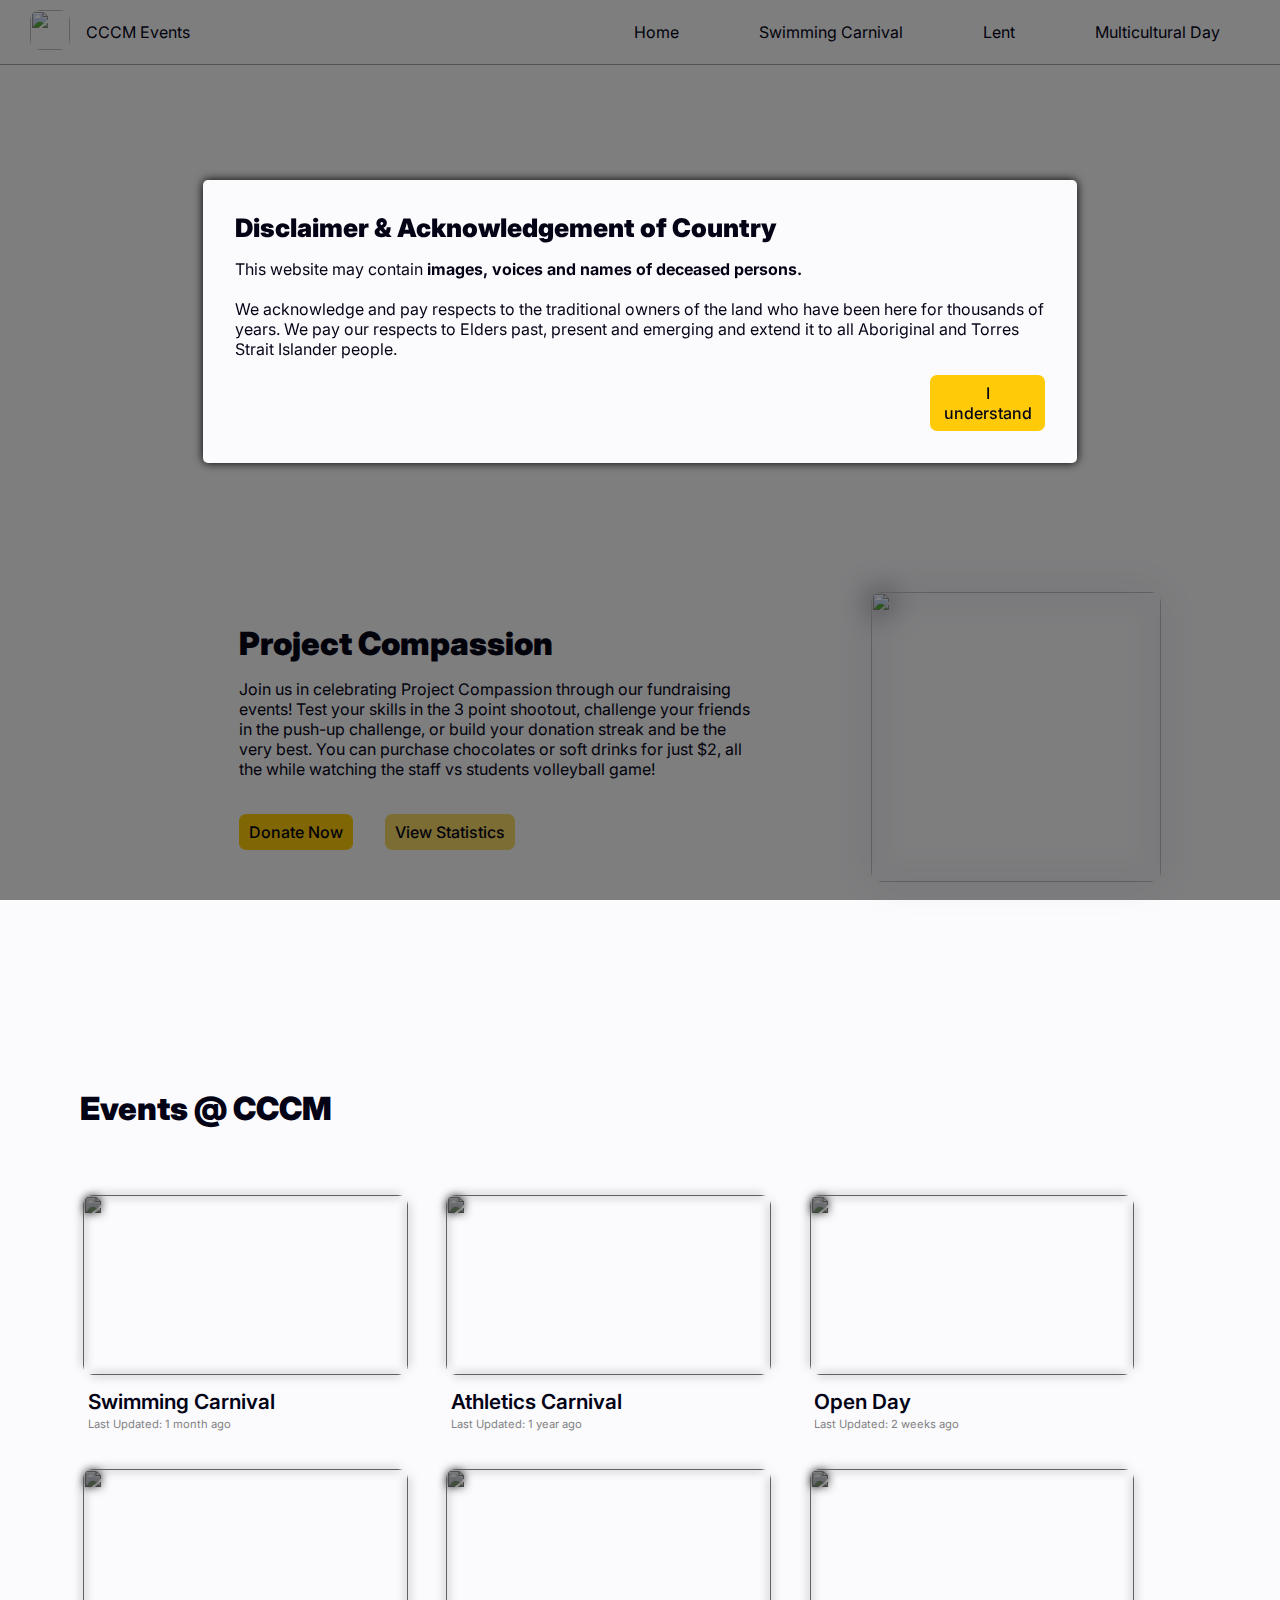
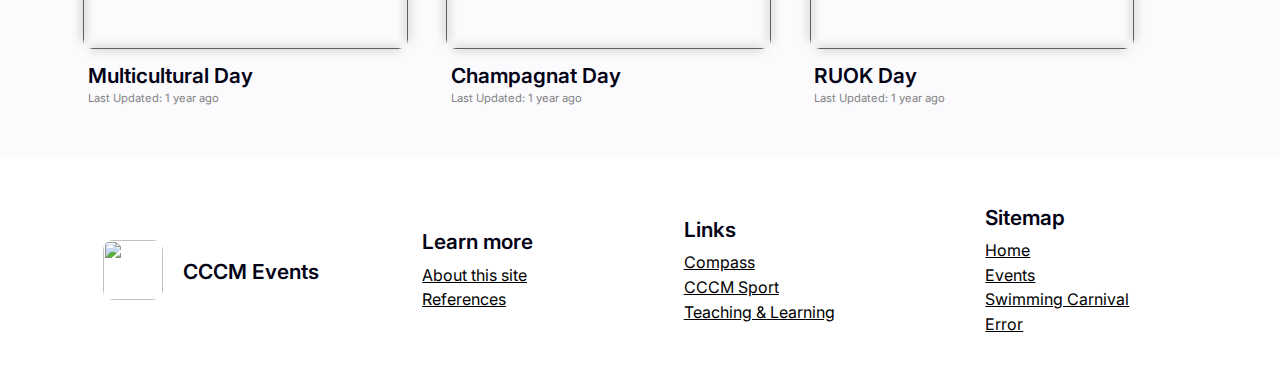
==== index.html @ 29875215 "Add files via upload" ====
<!DOCTYPE html>
<html lang="en">
<head>
    <meta charset="UTF-8">
    <meta name="viewport" content="width=device-width, initial-scale=1.0">
    <title>CCCM Events</title>
    <link rel="stylesheet" href="style.css">
    <link rel="shortcut icon" href="assets/logo.png" type="image/x-icon" sizes="16px 16px">

    <link rel="preconnect" href="https://fonts.googleapis.com">
    <link rel="preconnect" href="https://fonts.gstatic.com" crossorigin>
    <link href="https://fonts.googleapis.com/css2?family=Inter:ital,opsz,wght@0,14..32,100..900;1,14..32,100..900&display=swap" rel="stylesheet">

    <link href="https://cdnjs.cloudflare.com/ajax/libs/font-awesome/6.0.0-beta3/css/all.min.css" rel="stylesheet">

    <script src="script.js"></script>
</head>
<body>
    <div id="popup_wrapper">
        <div id="popup">
            <span class="inter-header" style="font-size: 1.6em;">Disclaimer & Acknowledgement of Country</span>
            <p class="inter-regular">
                This website may contain <strong>images, voices and names of deceased persons.</strong>
                <br><br>
                We acknowledge and pay respects to
                the traditional owners of the land
                who have been here for thousands of
                years. We pay our respects to Elders
                past, present and emerging and
                extend it to all Aboriginal and Torres
                Strait Islander people.
            </p>
            <button onclick="hidePopup()" class="navButton heroAction small black inter-regular selected" id="popup_understand">I understand</button>
        </div>
    </div>


    <div class="navBar flex-middle">
        <div class="flex-middle">
            <a href="index.html"><img src="assets/logo.png" width="40" height="40"></a>
            <span style="margin-left: 1em;">CCCM Events</span>
        </div>
        
        <div></div>
        
        <div class="flex-middle">
            <div class="navButton"><a href="index.html" class="black animateYellow">Home</a></div>
            
            <div class="navButton"><a href="swimming.html" class="black animateYellow">Swimming Carnival</a></div>

            <div class="navButton"><a href="error.html" class="black animateYellow">Lent</a></div>

            <div class="navButton"><a href="error.html" class="black animateYellow">Multicultural Day</a></div>
        </div>
    </div>

    <div class="titleScreen flex-middle flex-center" id="landing">
        <div class="titleScreenOverlay"><span class="inter-text" style="font-size: 0.5em; position: absolute; bottom: 0; right: 0; margin: 1em;">Image: QOH Architects</span></div>
        <span class="inter-header heroHeading top">Events at CCCM</span>
        <span class="inter-regular top" style="font-size: 0.8em;">Find statistics and participate with our school events, all in one place.</span>

        <a href="index.html#events" class="black top"><div class="navButton heroAction white">Explore</div></a>
    </div>

    <div class="section" id="caritas">
        <div class="sectionOverlay"></div>
        <div class="textCard">
            <span class="inter-header">Project Compassion</span>
            <p class="inter-regular">
                Join us in celebrating Project Compassion through our fundraising events! Test your skills in the 3 point shootout, challenge your friends in the push-up challenge, or build your donation streak and be the very best. You can purchase chocolates or soft drinks for just $2, all the while watching the staff vs students volleyball game!            </p>
            <div class="flex-middle" style="justify-content: flex-start;">
                <a href="error.html" class="black"><div class="navButton heroAction small">Donate Now</div></a>
                <a href="error.html" class="black"><div class="navButton heroAction small secondary">View Statistics</div></a>
            </div>
        </div>
    
        <img src="assets/caritas.jpg" alt="" width="290px" height="290px" class="dropShadow">
    </div>

    <div id="events">
        <div id="eventsHeader">
            <span class="inter-header">Events @ CCCM</span>
        </div>

        <div id="eventDisplay">

            <a href="swimming.html" class="black">
                <div class="eventCard">
                    <img src="assets/swimming.jpg">
                    <div>
                        <span class="inter-semibold" id="cardHeader">Swimming Carnival</span>
                        <span class="inter-regular light" style="margin-top: 1%;">Last Updated: 1 month ago</span>
                    </div>
                </div>
            </a>

            <a href="error.html" class="black">
                <div class="eventCard">
                    <img src="assets/athletics.JPG">
                    <div>
                        <span class="inter-semibold" id="cardHeader">Athletics Carnival</span>
                        <span class="inter-regular light" style="margin-top: 1%;">Last Updated: 1 year ago</span>
                    </div>
                </div>
            </a>

            <a href="error.html" class="black">
                <div class="eventCard">
                    <img src="assets/openday.JPG">
                    <div>
                        <span class="inter-semibold" id="cardHeader">Open Day</span>
                        <span class="inter-regular light" style="margin-top: 1%;">Last Updated: 2 weeks ago</span>
                    </div>
                </div>
            </a>

            <a href="error.html" class="black">
                <div class="eventCard">
                    <img src="assets/multicultural.JPG">
                    <div>
                        <span class="inter-semibold" id="cardHeader">Multicultural Day</span>
                        <span class="inter-regular light" style="margin-top: 1%;">Last Updated: 1 year ago</span>
                    </div>
                </div>
            </a>

            <a href="error.html" class="black">
                <div class="eventCard">
                    <img src="assets/champagnat.JPG">
                    <div>
                        <span class="inter-semibold" id="cardHeader">Champagnat Day</span>
                        <span class="inter-regular light" style="margin-top: 1%;">Last Updated: 1 year ago</span>
                    </div>
                </div>
            </a>

            <a href="error.html" class="black">
                <div class="eventCard">
                    <img src="assets/ruok.jpg">
                    <div>
                        <span class="inter-semibold" id="cardHeader">RUOK Day</span>
                        <span class="inter-regular light" style="margin-top: 1%;">Last Updated: 1 year ago</span>
                    </div>
                </div>
            </a>
    
        </div>
    
    </div>




    <div class="footer">
        <div class="flex-middle">
            <a href="index.html"><img src="assets/logo.png" width="60" height="60"></a>
            <span style="margin-left: 1em;" class="inter-semibold">CCCM Events</span>
        </div>
        <div class="footerSection">
            <span class="inter-semibold" style="margin-bottom: 0.5em;">Learn more</span>
            <a href="about.html" class="inter-regular">About this site</a>
            <a href="references.html" class="inter-regular">References</a>
        </div>
        <div class="footerSection">
            <span class="inter-semibold" style="margin-bottom: 0.5em;">Links</span>
            <a href="https://cccmaroubra-nsw.compass.education" target="_blank" rel="noopener noreferrer" class="inter-regular">Compass</a>
            <a href="https://sites.google.com/syd.catholic.edu.au/cccmsport/home" class="inter-regular" target="_blank" rel="noopener noreferrer">CCCM Sport</a>
            <a href="https://sites.google.com/syd.catholic.edu.au/cccpteachingandlearningsite/home" class="inter-regular" target="_blank" rel="noopener noreferrer">Teaching & Learning</a>
        </div>
        <div class="footerSection">
            <span class="inter-semibold" style="margin-bottom: 0.5em;">Sitemap</span>
            <a href="index.html" class="inter-regular">Home</a>
            <a href="index.html#events" class="inter-regular">Events</a>
            <a href="swimming.html" class="inter-regular">Swimming Carnival</a>
            <a href="error.html" class="inter-regular">Error</a>
        </div>
    </div>

</body>
</html>
---- style.css ----
:root {
    --primary: #ffcb08;
    --secondary: #ffea9f;
    --accent: #f8da6a;
    --lightYellow: #fff1c0;

    --text: #040316;
    --secondText: #828282;
    --contrastText: #ffffff;
    --background: #fbfbfe;
}


.inter-header {
    font-family: "Inter", sans-serif;
    font-optical-sizing: auto;
    font-weight: 900;
    font-style: normal;

    font-size: 2em;
}

.inter-semibold {
    font-family: "Inter", sans-serif;
    font-optical-sizing: auto;
    font-weight: 600;
    font-style: normal;

    font-size: 1.3em;
}

.inter-regular {
    font-family: "Inter", sans-serif;
    font-optical-sizing: auto;
    font-weight: 400;
    font-style: normal;

    font-size: 1em;
}

.inter-regular.light {
    color: var(--secondText);
    font-size: 0.7em;
}


html, body {
    margin: 0;
    padding: 0;

    scroll-behavior: smooth;

    color: var(--text);
    font-family: "Inter", sans-serif;

    background-color: var(--background);
}

p {
    margin-top: 1em;
    padding: 0;
}

.navBar {
    padding: 10px 30px; 

    background: var(--background);
    border-bottom: 1.5px solid #a8a8a8;

    position: fixed;
    top: 0;
    overflow: hidden;
    z-index: 999;
    width: 96.1dvw;
}

.flex-middle {
    display: flex;
    flex-direction: row;
    justify-content: space-between;
    align-items: center;
}

.flex-center {
    flex-direction: column;
    justify-content: center;
    align-content: center;
}

.navButton {
    margin: 0 25px;
    padding: 7px 15px;
    
    appearance: none;
    outline: none;
    border: none;
}

.animateYellow {
    transition-duration: 0.2s;
    color: var(--text);
}

.animateYellow:hover {
    transition-duration: 0.2s;
    color: var(--primary);
}

.action {
    background-color: var(--secondary);

    border: 2px solid var(--accent);
    border-radius: 5px;
    
    transition-duration: 0.3s;
    
}

.action:hover {
    background-color: var(--accent);
    transition-duration: 0.3s;
}

.heroAction {
    margin: 0;

    background-color: var(--primary);

    border-radius: 7px;
    
    font-size: 1.3em;
    text-align: center;
    
    margin-top: 1.2em;
    padding: 8px 25px;
    max-width: 115px;   
    
    transition-duration: 0.3s;
    
    cursor: pointer;
}

.heroAction.white:hover {
    background-color: var(--background);
    transition-duration: 0.3s;
}

.heroAction:hover {
    transition-duration: 0.3s;

    background-color: #ffe27b;
}

.heroAction.small {
    font-size: 1em;
    font-weight: 500;

    padding: 8px 10px;
    margin-right: 2em;
}

.heroAction.secondary {
    background-color: var(--accent);
    transition-duration: 0.3s;
}

.heroAction.secondary:hover {
    background-color: #fff0ba;
    transition-duration: 0.3s;
}


.black, a {
    text-decoration: none;
    color: var(--text);
}

.heroHeading {
    font-size: 4em;
}

.top {
    z-index: 100;
}

.titleScreen#landing {
    background-image: url(assets/title.png);
}

.titleScreen#swimming {
    background-image: url(assets/swimmingTitle.png);
}

.titleScreen {
    background-position: center;
    background-size: cover;

    height: 25em;

    color: var(--contrastText);

    margin-top: 65px;
}

.titleScreenOverlay {
    height: 25em;
    width: 100%;
    z-index: 1;
    position: absolute;
}

.section {
    background-color: var(--background);
    height: 30em;
    display: flex;
    flex-direction: row;
    align-items: center;
    justify-content: space-evenly;
    align-content: center;

    padding: 2em;
}

#swimmingYear {
    font-family: "Inter", sans-serif;
    color: var(--text);
    padding: 0.5em 3em 0.5em 1.2em;
    font-size: 1em;
    font-weight: 600;
    background-color: var(--accent);
    margin-left: 1em;
    border-radius: 8px;
    appearance: none;
    border: 1px solid #caced1;
    cursor: pointer;   
    border: none;
    outline: 0;
}

#swimmingYear option {
    background-color: var(--secondary);
    font-family: "Inter", sans-serif;
}



.blockSection {
    background-color: var(--background);
    padding: 3em;
    display: flex;
    flex-direction: column;
    align-items: center;
    justify-content: space-evenly;
    align-content: center;
}

#events {
    padding: 2em;
    background-color: var(--background);

    display: flex;
    flex-direction: column;
    justify-content: space-around;
    align-content: space-around;
}

#events div span.inter-header {
    margin-left: 1.5em;
}

.section#caritas {
    background-image: linear-gradient(180deg,#00000000, #00000000, #00000000, #00000000, #00000000, #00000000, #00000000, #00000000, #fbfbfeff), url(assets/cardBg.png);
    background-position: center;
    background-repeat: no-repeat;
    background-size: cover;
}

.section.message {
    background-image: linear-gradient(180deg,#fbfbfeff, #00000000, #00000000, #00000000, #00000000, #00000000, #00000000, #00000000, #fbfbfeff), url(assets/cardBg.png);
    background-position: center;
    background-repeat: no-repeat;
    background-size: cover;
}

.section#error {
    height: 100vh;
    overflow-y: hidden;
    background-image:url(assets/cardBg.svg);
    background-position: center;
    background-repeat: no-repeat;
    background-size: cover;
}


.textCard {
    /* background-color: var(--secondary); */
    margin: 2em 0;
    padding: 2em;
    border-radius: 12px;
    max-width: 40vw;
}


img {
    border-radius: 10px;
}

.dropShadow {
    filter: drop-shadow(0 0 15px);
}

.eventCard img {
    width: 20.3em;
    height: 180px;
    object-fit: cover;
    
    filter: brightness(50%) saturate(30%) drop-shadow(0px 0px 5px black);
    transition-duration: 1.8s;

}

.eventCard img:hover {
    filter: brightness(100%) saturate(100%) drop-shadow(0px 0px 6px var(--accent));
    transition-duration: 0.5s;
}

.eventCard:hover {
    color: var(--primary);
    transition-duration: 0.5s;
}

.eventCard::before {
    display: flex;
    flex-direction: column;
    align-items: flex-start;
    justify-content: center;
    align-content: space-around;
}

.eventCard {
    margin: 1.2em;
    color: var(--text);
    transition-duration: 1.8s;
}



.eventCard div {
    margin: 3% 1.5%;
    display: flex;
    flex-direction: column;
    align-items: flex-start;
    justify-content: center;
    align-content: space-between;
}

#eventDisplay {
    padding: 0 2em;

    display: flex;
    flex-direction: row;
    align-items: flex-start;
    justify-content: flex-start;
    align-content: flex-start;
    flex-wrap: wrap;
}

#eventsHeader {
    margin: 3em 0;
}

table, th, td {
    color: var(--text);
    border: none;
    border-collapse: collapse;
    padding: 1.3em 4em 1em;
    text-align: center;
}

table {
    width: 100vw;
}

tr:nth-child(even) {
    background-color: var(--lightYellow);
}

th {
    font-weight: 400;
    border-bottom: 2px solid black;
    user-select: none;
}

#swimmingTable_time {
    cursor: pointer;
}

#searchInput {
    width: 97%;
    height: 2.5em;
    border-radius: 5px;
    border: none;
    outline: none;
    appearance: none;

    font-family: "Inter";
    font-size: 1em;

    box-shadow: 0 0 1px var(--text);

    padding-left: 1em;
    
}

#searchCard {
    background-color: #fffae7;
    width: 60dvw;
    border-radius: 10px;
    min-height: 200px;

    display: flex;
    flex-direction: column;
    align-items: flex-start;
    justify-content: space-around;

    padding: 3em;

    box-shadow: 0 0 7px black;
}


.searchButton {
    appearance: none;
    outline: none;
    border: none;
    background-color: #ffe790;

    margin: 0px 1.5dvw !important;
    color: var(--secondText);

    cursor: pointer;
}

.searchButton:hover {
    background-color: #ffe587;
    color: black;
}

.searchButton.selected {
    background-color: var(--primary);
    color: black;
}

#categoryButtons {
    display: flex;
    flex-direction: row;
    justify-content: center;
    align-items: center;
    align-content: center;
    
    min-width: 100%;

    margin-top: 3em;
    margin-bottom: 0.5em;
}


#swimmingTableSection {
    padding: 1em;
    margin: 3em;
    margin-top: 0;

    max-height: 50dvh;
    overflow-y: auto;
    overflow-x: hidden;
}

#popup {
    position: fixed;
    background-color: var(--background);
    box-shadow: 0 0 10px black;
    top: 20%;
    left: 0;
    right: 0;

    margin: 0% auto;

    width: 90dvh;

    z-index: 99999;

    padding: 2em;

    border-radius: 5px;

}

#popup_wrapper {
    backdrop-filter: brightness(50%);
    width: 100dvw;
    height: 100dvh;

    top: 0;

    position: fixed;
    z-index: 99999;
}

.hide {
    opacity: 0;
    
    transition-duration: 0.5s;
}

#popup_understand {
    margin: 0 !important;

    appearance: none;
    outline: none;
    border: none;

    float: right;
}

#swimmingChart {
    padding: 0 10em;
}

#chartContrastToggle {
    max-width: 200px !important;
    background-color: #caced1;
    margin: 1em 0;
    margin-left: auto;
    font-size: 0.8em;
}

#chartContrastToggle:hover {
    background-color: #636363;
    color: white;
}

#indivPoints {
    background-color: #fffae7;
    width: 70dvw;
    border-radius: 10px;
    min-height: 15dvh;

    display: flex;
    flex-direction: row;
    align-items: center;
    justify-content: space-between;

    padding: 2em;

    box-shadow: 0 0 7px black;
}

#indivSearch {
    width: 97%;
    height: 2.5em;
    border-radius: 5px;
    border: none;
    outline: none;
    appearance: none;

    font-family: "Inter";
    font-size: 1em;

    box-shadow: 0 0 1px var(--text);

    padding-left: 1em;

    margin-top: 1em;
}

#pointsContributedTable {
    width: 100%;
    font-size: 0.9dvw;
}

.pointsTableData {
    color: var(--text);
    border: none;
    border-collapse: collapse;
    padding: 1em 2em 0.5em;
    text-align: center;
}

#pointsTableWrapper {
    margin: 0;
    background-color: var(--lightYellow);
    box-shadow: 0 0 5px black;
    padding: 2em !important;
    border-radius: 10px;

}


#pointsTop {
    background-color: var(--lightYellow);
    border-radius: 10px;
    width: 50%;

    padding: 2em;
    
    height: 69%;

    min-height: 59dvh;
    max-height: 60dvh;

    box-shadow: 0 0 5px black;
}

.pointsTableRow {
    background-color: var(--lightYellow) !important;
}

.rectangle {
    background-color: var(--primary);
    width: 10dvw;
    height: 10em;
    border-radius: 7px;
    margin: 0 1em;
    margin-top: 1em;
    display: flex;
    flex-direction: column;
    align-items: center;
    justify-content: flex-start;
    align-content: center;
    padding-top: 1em;
}

#pointsPodium {
    margin-top: auto;

    display: flex;
    flex-direction: row;
    align-items: flex-end;
}

#pointsSection {
    min-height: 80dvh;
    max-height: 80dvh;
}



.footer {
    padding: 3em;
    background-color: white;
    display: flex;
    flex-direction: row;
    align-items: center;
    justify-content: space-evenly;
    align-content: center;
}

.footerSection {
    display: flex;
    flex-direction: column;
    margin: 0 3em;
}

.footerSection a {
    text-decoration: underline;
    color: black;
    transition-duration: 0.4s;

    margin-bottom: 0.3em;
}

.footerSection a:hover {
    color: var(--primary);
    transition-duration: 0.4s;
}

#referencesPara a {
    text-decoration: underline;

    color: blue;
}
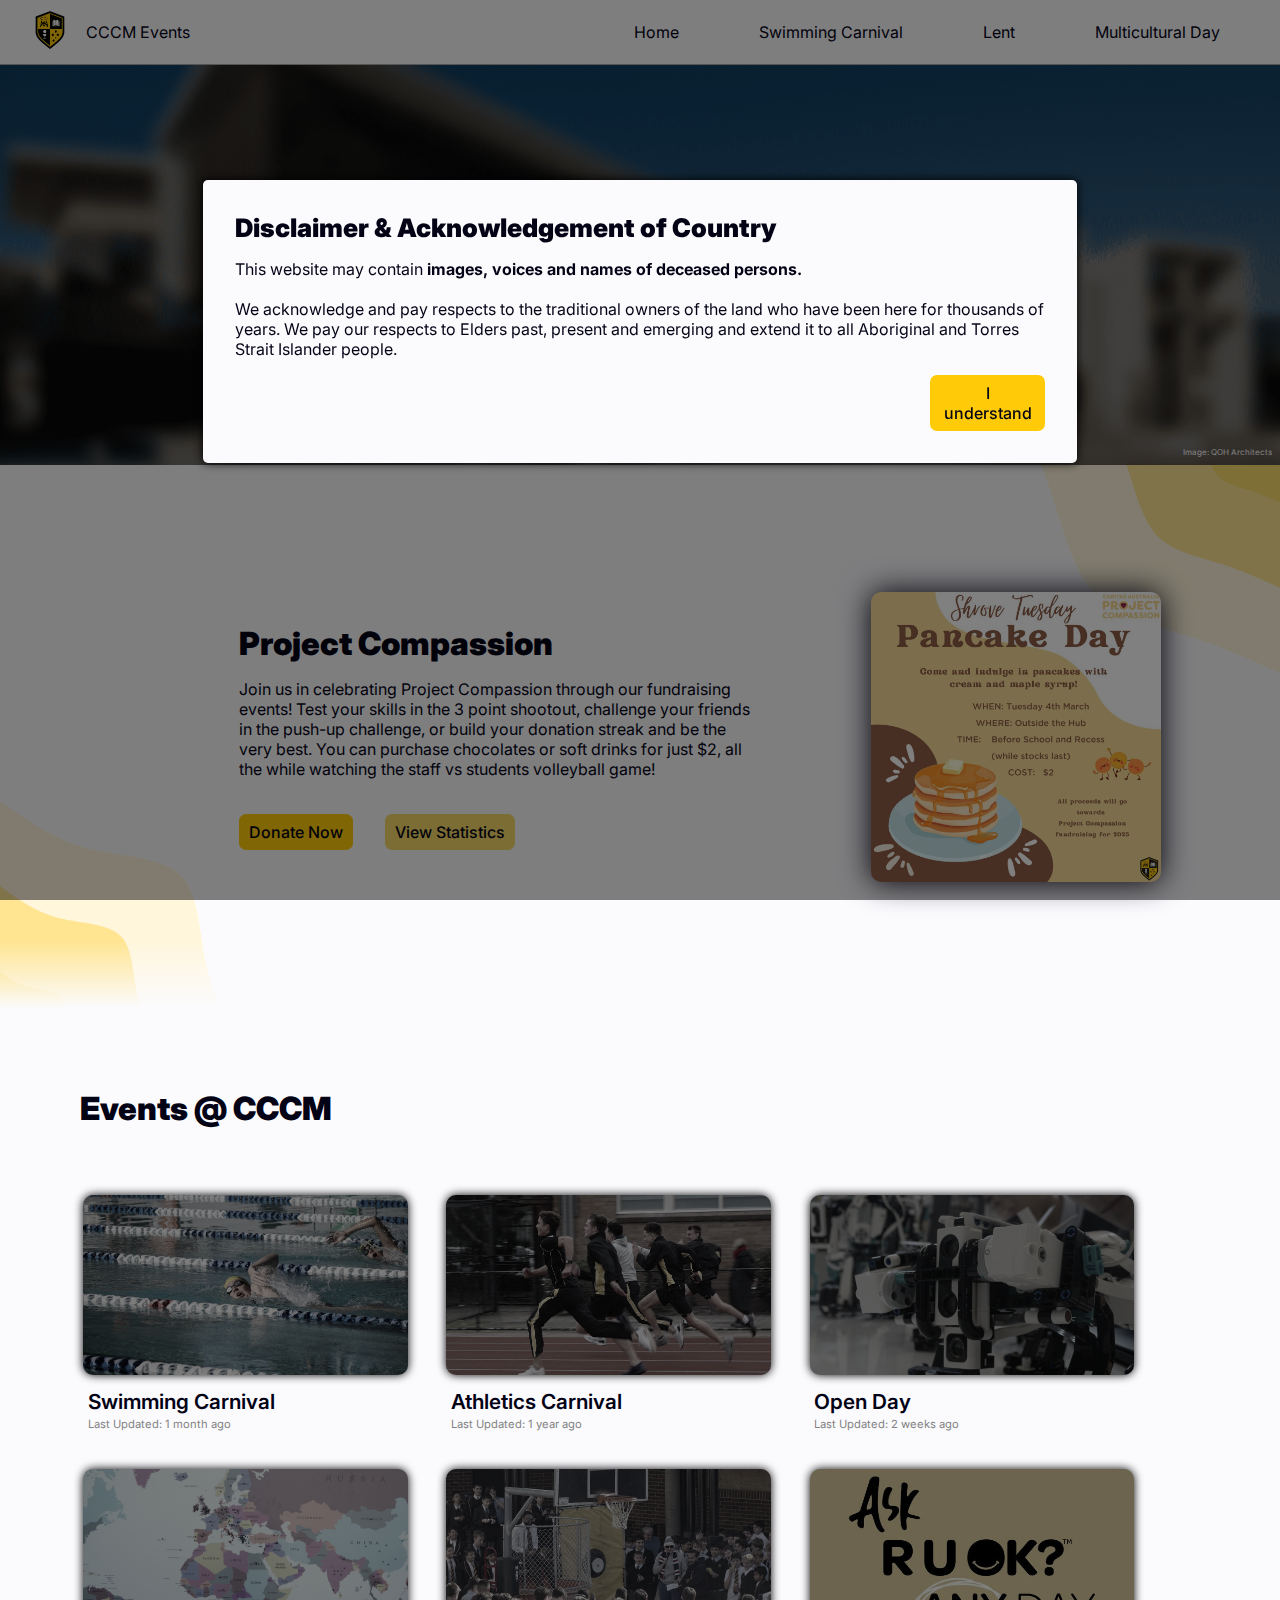
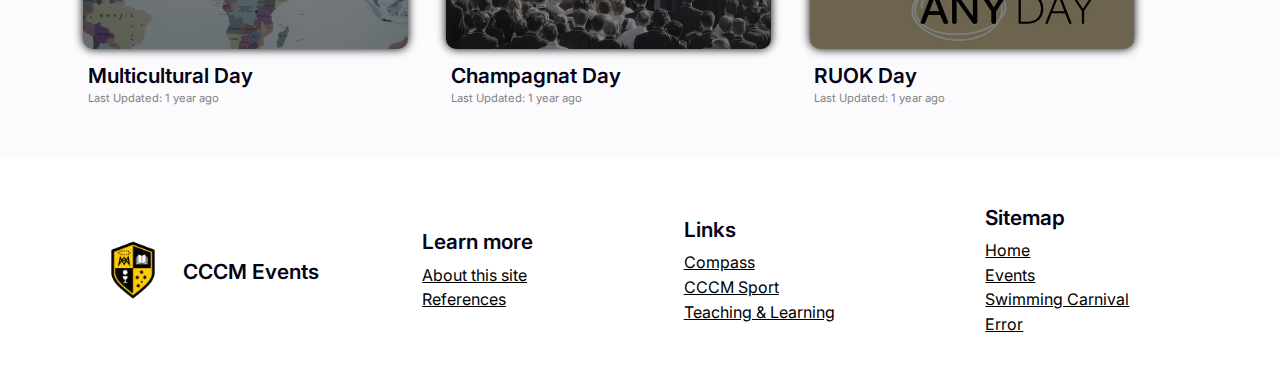
==== commit 0f601f69: "Update index.html" ====
--- a/index.html
+++ b/index.html
@@ -96,7 +96,7 @@
 
             <a href="error.html" class="black">
                 <div class="eventCard">
-                    <img src="assets/athletics.JPG">
+                    <img src="assets/athletics.jpg">
                     <div>
                         <span class="inter-semibold" id="cardHeader">Athletics Carnival</span>
                         <span class="inter-regular light" style="margin-top: 1%;">Last Updated: 1 year ago</span>
@@ -106,7 +106,7 @@
 
             <a href="error.html" class="black">
                 <div class="eventCard">
-                    <img src="assets/openday.JPG">
+                    <img src="assets/openday.jpg">
                     <div>
                         <span class="inter-semibold" id="cardHeader">Open Day</span>
                         <span class="inter-regular light" style="margin-top: 1%;">Last Updated: 2 weeks ago</span>
@@ -116,7 +116,7 @@
 
             <a href="error.html" class="black">
                 <div class="eventCard">
-                    <img src="assets/multicultural.JPG">
+                    <img src="assets/multicultural.jpg">
                     <div>
                         <span class="inter-semibold" id="cardHeader">Multicultural Day</span>
                         <span class="inter-regular light" style="margin-top: 1%;">Last Updated: 1 year ago</span>
@@ -126,7 +126,7 @@
 
             <a href="error.html" class="black">
                 <div class="eventCard">
-                    <img src="assets/champagnat.JPG">
+                    <img src="assets/champagnat.jpg">
                     <div>
                         <span class="inter-semibold" id="cardHeader">Champagnat Day</span>
                         <span class="inter-regular light" style="margin-top: 1%;">Last Updated: 1 year ago</span>
@@ -177,4 +177,4 @@
     </div>
 
 </body>
-</html>+</html>
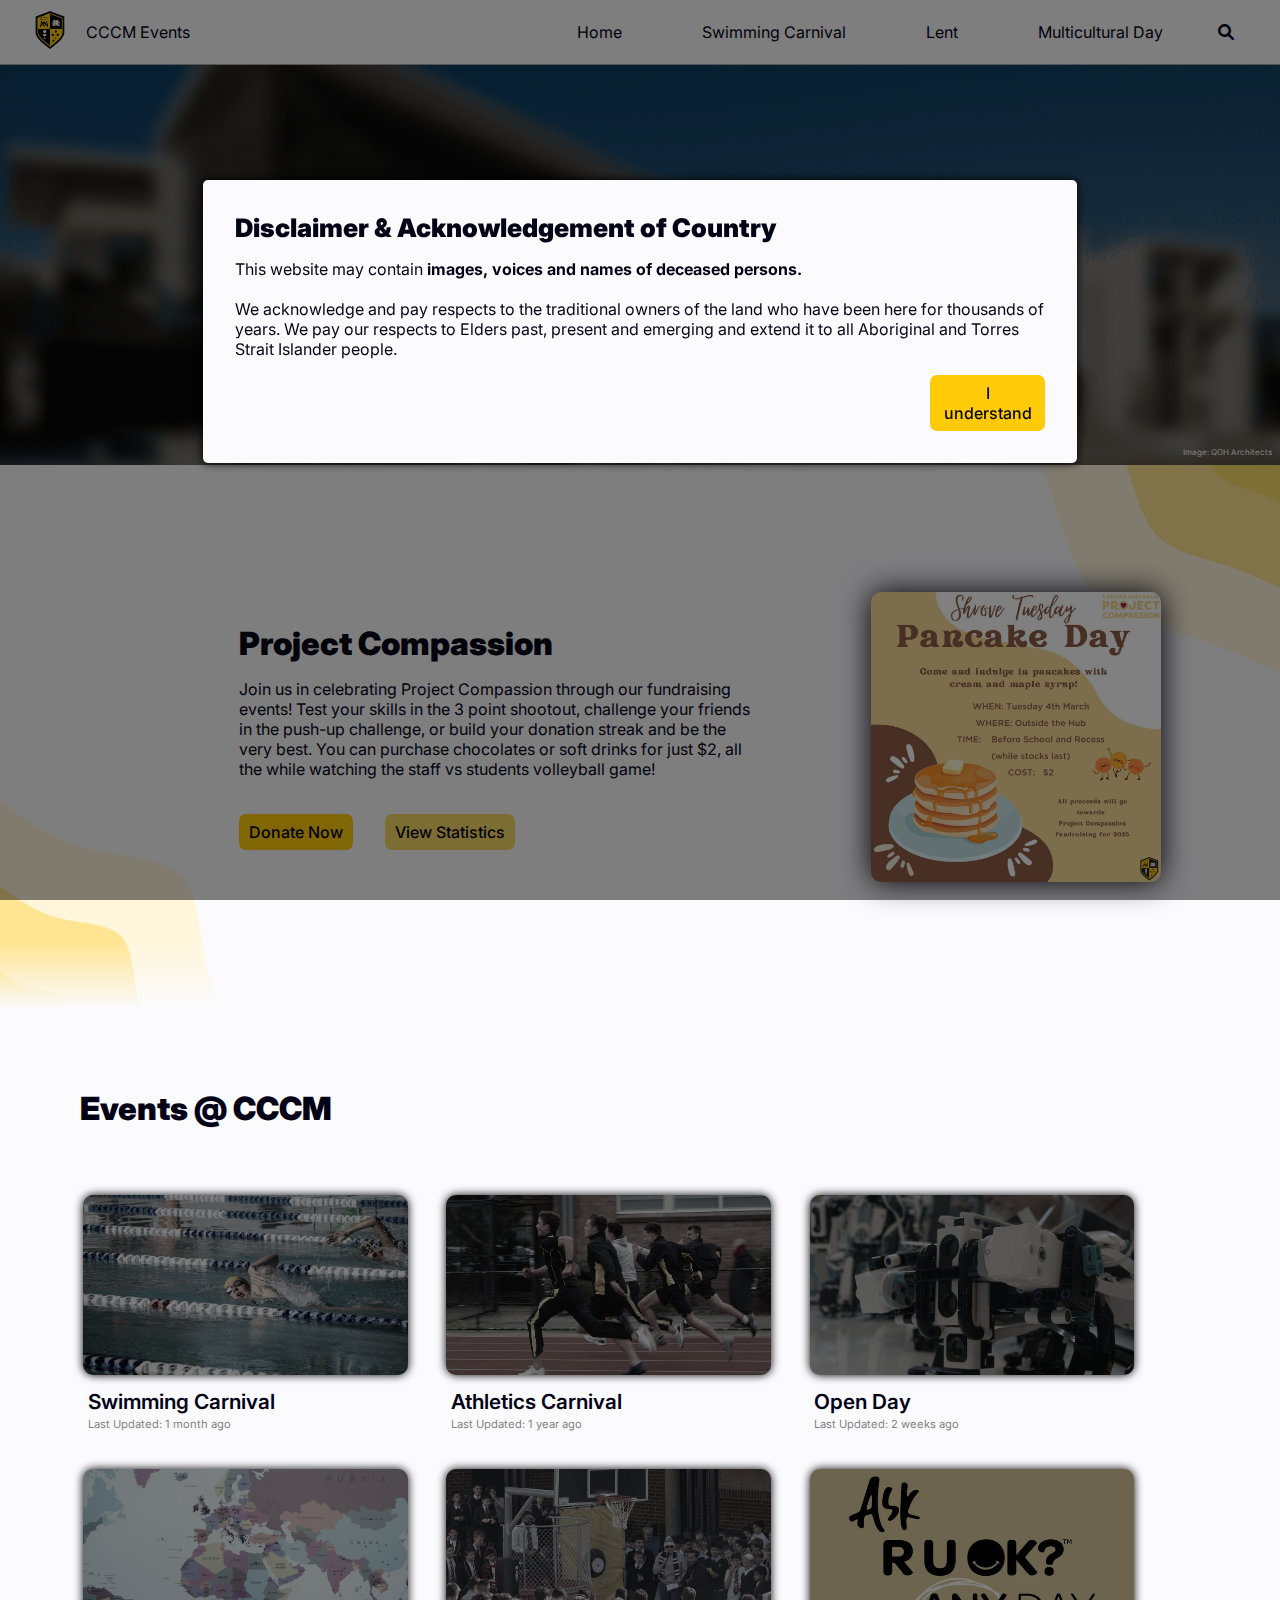
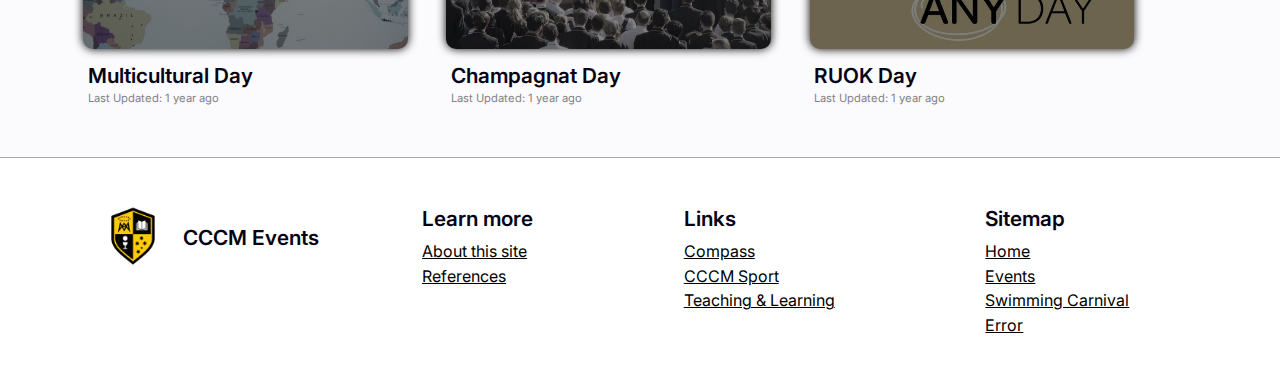
==== commit 4b5c9d8d: "Add files via upload" ====
--- a/index.html
+++ b/index.html
@@ -51,6 +51,8 @@
             <div class="navButton"><a href="error.html" class="black animateYellow">Lent</a></div>
 
             <div class="navButton"><a href="error.html" class="black animateYellow">Multicultural Day</a></div>
+            
+            <div class="navButton" style="margin-left: 0; margin-right: 0.7em"><a href="error.html"><i class="fa-solid fa-magnifying-glass black animateYellow"></i></a></div>
         </div>
     </div>
 
@@ -177,4 +179,4 @@
     </div>
 
 </body>
-</html>
+</html>--- a/style.css
+++ b/style.css
@@ -650,9 +650,11 @@
     background-color: white;
     display: flex;
     flex-direction: row;
-    align-items: center;
+    align-items: flex-start;
     justify-content: space-evenly;
     align-content: center;
+
+    border-top: 1.5px solid #a8a8a8;
 }
 
 .footerSection {
